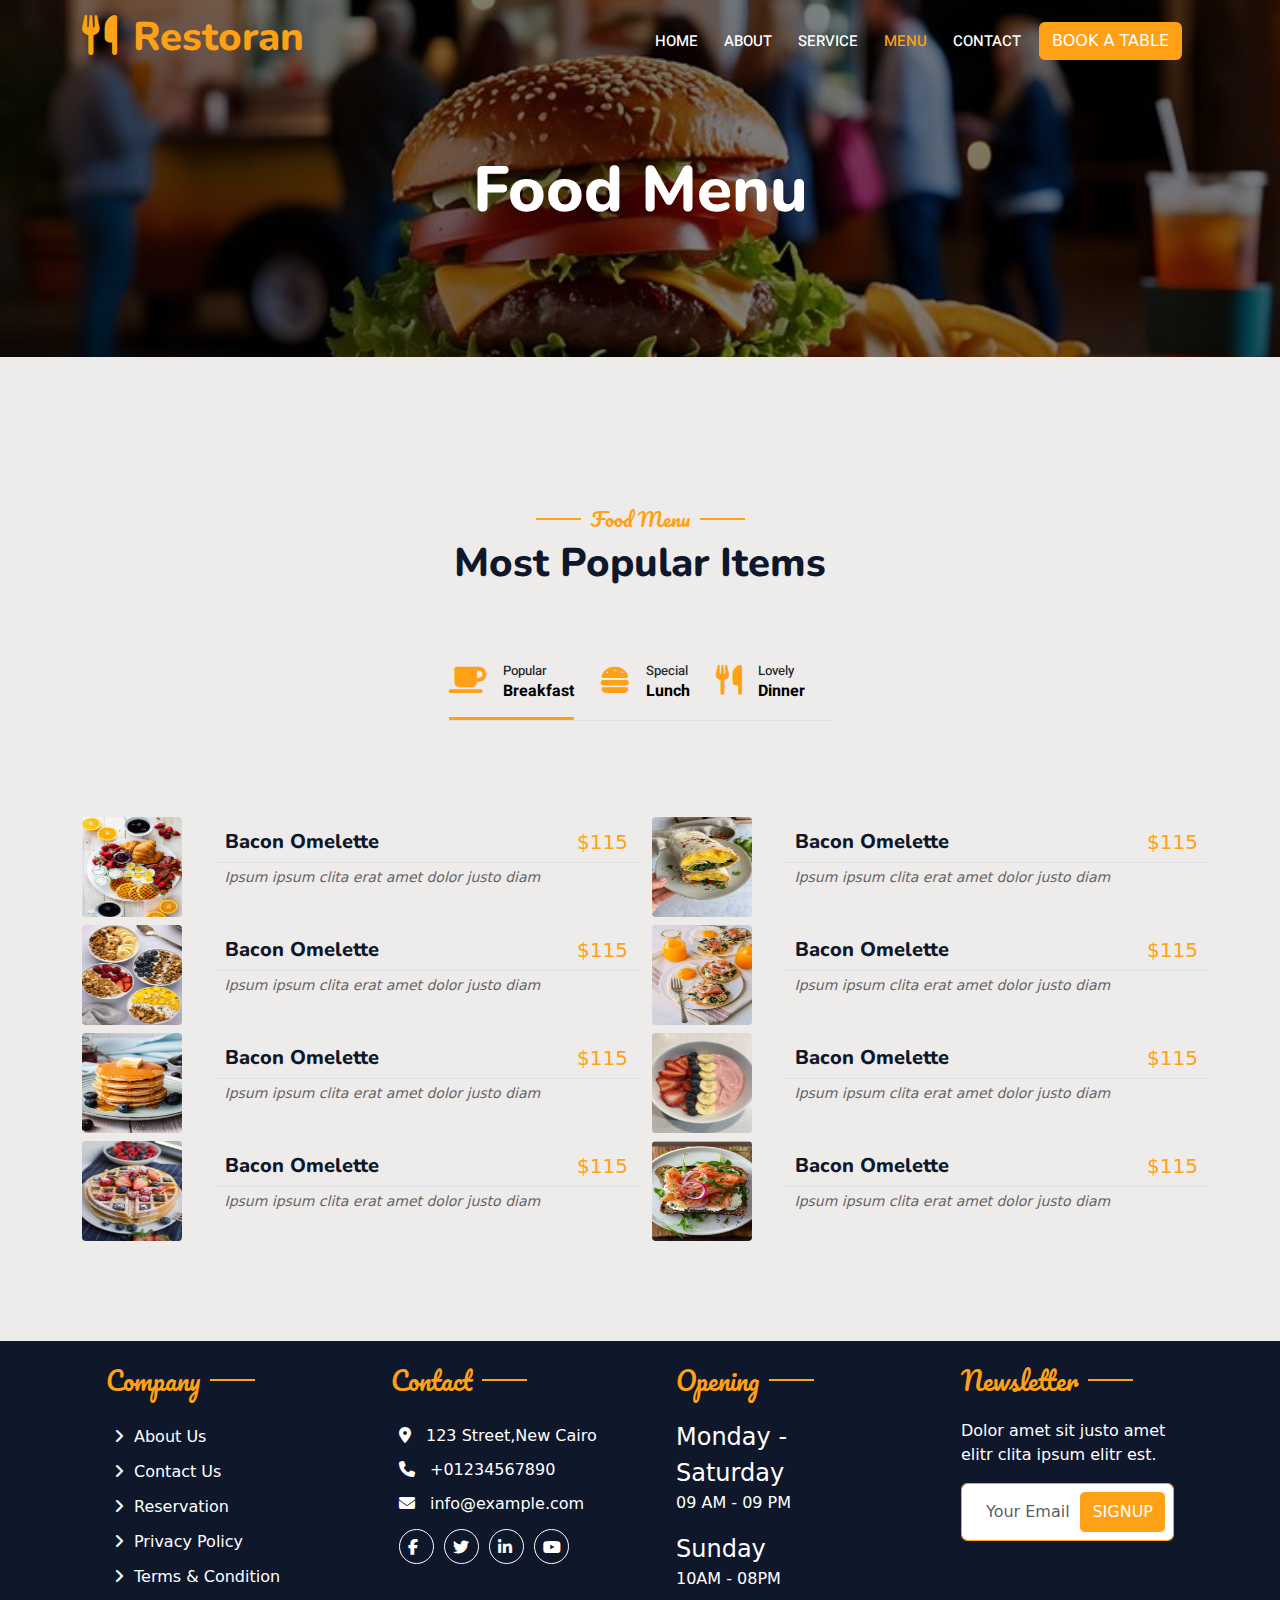
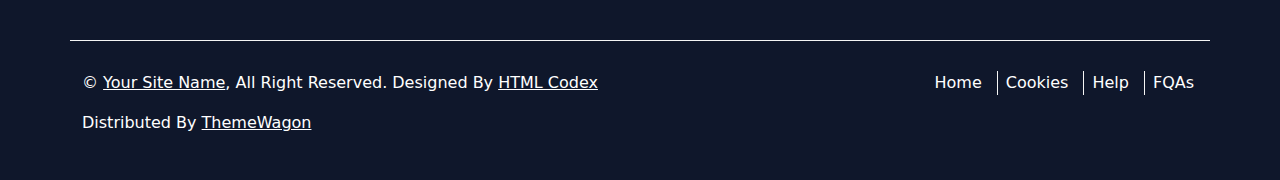
==== menu.html @ 816e6293 "add  menu.html" ====
<!DOCTYPE html>
<html lang="en">
<head>
    <meta charset="UTF-8">
    <meta name="viewport" content="width=device-width, initial-scale=1.0">
    <title>Restoran</title>
    <link
      href="https://cdn.jsdelivr.net/npm/bootstrap@5.3.3/dist/css/bootstrap.min.css"
      rel="stylesheet"
      integrity="sha384-QWTKZyjpPEjISv5WaRU9OFeRpok6YctnYmDr5pNlyT2bRjXh0JMhjY6hW+ALEwIH"
      crossorigin="anonymous"
    />
    <link
      rel="stylesheet"
      href="https://cdnjs.cloudflare.com/ajax/libs/font-awesome/6.7.2/css/all.min.css"
    />
    <link rel="stylesheet" href="./styles/style.css" />
    <link rel="stylesheet" href="./styles/menu.css">
</head>
<body>
    <main class="container-fluid">
        <nav class="navbar navbar-expand-lg ">
          <div class="container">
            <h1 class="navbar-brand" href="#">
              <i class="fa-solid fa-utensils me-3"></i>Restoran
            </h1>
            <button
              class="navbar-toggler"
              type="button"
              data-bs-toggle="collapse"
              data-bs-target="#navbarTogglerDemo02"
              aria-controls="navbarTogglerDemo02"
              aria-expanded="false"
              aria-label="Toggle navigation"
            >
              <span class="navbar-toggler-icon"></span>
            </button>
            <div class="collapse navbar-collapse" id="navbarTogglerDemo02">
              <ul class="navbar-nav ms-auto mb-2 mb-lg-0">
                <li class="nav-item">
                  <a
                    class="nav-link text-white text-center"
                    aria-current="page"
                    href="index.html"
                    >home</a
                  >
                </li>
                <li class="nav-item">
                  <a class="nav-link  text-white text-center" href="about.html">about</a>
                </li>
                <li class="nav-item">
                  <a class="nav-link  text-white text-center" href="service.html">service</a>
                </li>
                <li class="nav-item">
                  <a class="nav-link active text-white text-center" href="menu.html">menu</a>
                </li>
  
                <li class="nav-item">
                  <a class="nav-link text-white text-center" href="#">contact</a>
                </li>
  
                <button
                  class="btn me-3 text-white"
                  style="background-color: #fea116"
                  type="submit"
                >
                  BOOK A TABLE
                </button>
              </ul>
            </div>
          </div>
        </nav>
        <section class="container">
          <div class="row gx-5 align-items-center">
           
  
            <div class="col-lg-12 text-center col-md-12 d-flex justify-content-center">
             <h2>Food Menu</h2>
            </div>
          </div>
        </section>
      </main>

      <section class="container food-section">
        <div class="text-center">
          <h5 class="text-center food-title">Food Menu</h5>
          <h2 class="food-heading">Most Popular Items</h2>
        </div>
  
        <div class="d-flex m-5">
          <ul
            class="nav nav-pills d-inline-flex justify-content-center border-bottom mb-5 m-auto"
          >
            <li class="nav-item mt-4">
              <a
                class="d-flex align-items-center text-start mx-3 ms-0 pb-3 active"
                data-bs-toggle="pill"
                data-bs-target="#tab-1"
              >
                <i class="fa fa-coffee fa-2x"></i>
                <div class="ps-3">
                  <small class="text-body">Popular</small>
                  <h6 class="mt-n1 mb-0">Breakfast</h6>
                </div>
              </a>
            </li>
            <li class="nav-item mt-4">
              <a
                class="d-flex align-items-center text-start mx-3 ms-0 pb-3"
                data-bs-toggle="pill"
                data-bs-target="#tab-2"
              >
                <i class="fa fa-hamburger fa-2x"></i>
                <div class="ps-3">
                  <small class="text-body">Special</small>
                  <h6 class="mt-n1 mb-0">Lunch</h6>
                </div>
              </a>
            </li>
            <li class="nav-item mt-4">
              <a
                class="d-flex align-items-center text-start mx-3 ms-0 pb-3"
                data-bs-toggle="pill"
                data-bs-target="#tab-3"
              >
                <i class="fa fa-utensils fa-2x"></i>
                <div class="ps-3">
                  <small class="text-body">Lovely</small>
                  <h6 class="mt-n1 mb-0">Dinner</h6>
                </div>
              </a>
            </li>
          </ul>
        </div>
  
        <div class="tab-content">
          <div class="tab-pane fade show active" id="tab-1">
            <div class="row">
              <div class="col-lg-6">
                <div class="row">
                  <div class="col-lg-3 col-md-3 col-3">
                    <img
                      width="100px"
                      height="100px"
                      class="rounded-1"
                      src="./images/menu1.jpg"
                      alt=""
                    />
                  </div>
                  <div class="col-lg-9 col-md-9 d-flex align-items-center col-9">
                    <div class="row">
                      <div
                        class="col-lg-12 border-bottom d-flex justify-content-between"
                      >
                        <h4>Bacon Omelette</h4>
                        <h5>$115</h5>
                      </div>
                      <div class="col-lg-12 mt-1">
                        <p>Ipsum ipsum clita erat amet dolor justo diam</p>
                      </div>
                    </div>
                  </div>
                </div>
  
                <div class="row mt-2">
                  <div class="col-lg-3 col-md-3 col-3">
                    <img
                      width="100px"
                      height="100px"
                      class="rounded-1"
                      src="./images/menu2.jpg"
                      alt=""
                    />
                  </div>
                  <div class="col-lg-9 col-9 col-md-9 d-flex align-items-center">
                    <div class="row">
                      <div
                        class="col-lg-12 border-bottom d-flex justify-content-between"
                      >
                        <h4>Bacon Omelette</h4>
                        <h5>$115</h5>
                      </div>
                      <div class="col-lg-12 mt-1">
                        <p>Ipsum ipsum clita erat amet dolor justo diam</p>
                      </div>
                    </div>
                  </div>
                </div>
  
                <div class="row mt-2">
                  <div class="col-lg-3 col-md-3 col-3">
                    <img
                      width="100px"
                      height="100px"
                      class="rounded-1"
                      src="./images/menu3.jpg"
                      alt=""
                    />
                  </div>
                  <div class="col-lg-9 col-9 col-md-9 d-flex align-items-center">
                    <div class="row">
                      <div
                        class="col-lg-12 border-bottom d-flex justify-content-between"
                      >
                        <h4>Bacon Omelette</h4>
                        <h5>$115</h5>
                      </div>
                      <div class="col-lg-12 mt-1">
                        <p>Ipsum ipsum clita erat amet dolor justo diam</p>
                      </div>
                    </div>
                  </div>
                </div>
  
                <div class="row mt-2">
                  <div class="col-lg-3 col-md-3 col-3">
                    <img
                      width="100px"
                      height="100px"
                      class="rounded-1"
                      src="./images/menu4.jpg"
                      alt=""
                    />
                  </div>
                  <div class="col-lg-9 col-9 col-md-9 d-flex align-items-center">
                    <div class="row">
                      <div
                        class="col-lg-12 border-bottom d-flex justify-content-between"
                      >
                        <h4>Bacon Omelette</h4>
                        <h5>$115</h5>
                      </div>
                      <div class="col-lg-12 mt-1">
                        <p>Ipsum ipsum clita erat amet dolor justo diam</p>
                      </div>
                    </div>
                  </div>
                </div>
              </div>
  
              <div class="col-lg-6">
                <div class="row">
                  <div class="col-lg-3 col-md-3 col-3">
                    <img
                      width="100px"
                      height="100px"
                      class="rounded-1"
                      src="./images/menu5.jpg"
                      alt=""
                    />
                  </div>
                  <div class="col-lg-9 col-9 col-md-9 d-flex align-items-center">
                    <div class="row">
                      <div
                        class="col-lg-12 border-bottom d-flex justify-content-between"
                      >
                        <h4>Bacon Omelette</h4>
                        <h5>$115</h5>
                      </div>
                      <div class="col-lg-12 mt-1">
                        <p>Ipsum ipsum clita erat amet dolor justo diam</p>
                      </div>
                    </div>
                  </div>
                </div>
  
                <div class="row mt-2">
                  <div class="col-lg-3 col-md-3 col-3">
                    <img
                      width="100px"
                      height="100px"
                      class="rounded-1"
                      src="./images/menu6.jpg"
                      alt=""
                    />
                  </div>
                  <div class="col-lg-9 col-9 col-md-9 d-flex align-items-center">
                    <div class="row">
                      <div
                        class="col-lg-12 border-bottom d-flex justify-content-between"
                      >
                        <h4>Bacon Omelette</h4>
                        <h5>$115</h5>
                      </div>
                      <div class="col-lg-12 mt-1">
                        <p>Ipsum ipsum clita erat amet dolor justo diam</p>
                      </div>
                    </div>
                  </div>
                </div>
  
                <div class="row mt-2">
                  <div class="col-lg-3 col-md-3 col-3">
                    <img
                      width="100px"
                      height="100px"
                      class="rounded-1"
                      src="./images/menu7.jpg"
                      alt=""
                    />
                  </div>
                  <div class="col-lg-9 col-9 col-md-9 d-flex align-items-center">
                    <div class="row">
                      <div
                        class="col-lg-12 border-bottom d-flex justify-content-between"
                      >
                        <h4>Bacon Omelette</h4>
                        <h5>$115</h5>
                      </div>
                      <div class="col-lg-12 mt-1">
                        <p>Ipsum ipsum clita erat amet dolor justo diam</p>
                      </div>
                    </div>
                  </div>
                </div>
  
                <div class="row mt-2">
                  <div class="col-lg-3 col-md-3 col-3">
                    <img
                      width="100px"
                      height="100px"
                      class="rounded-1"
                      src="./images/menu8.jpg"
                      alt=""
                    />
                  </div>
                  <div class="col-lg-9 col-9 col-md-9 d-flex align-items-center">
                    <div class="row">
                      <div
                        class="col-lg-12 border-bottom d-flex justify-content-between"
                      >
                        <h4>Bacon Omelette</h4>
                        <h5>$115</h5>
                      </div>
                      <div class="col-lg-12 mt-1">
                        <p>Ipsum ipsum clita erat amet dolor justo diam</p>
                      </div>
                    </div>
                  </div>
                </div>
              </div>
            </div>
          </div>
          <div class="tab-pane fade" id="tab-2">
            <div class="row">
              <div class="col-lg-6">
                <div class="row">
                  <div class="col-lg-3 col-md-3 col-3">
                    <img
                      width="100px"
                      height="100px"
                      class="rounded-1"
                      src="./images/menu11.jpg"
                      alt=""
                    />
                  </div>
                  <div class="col-lg-9 col-9 col-md-9 d-flex align-items-center">
                    <div class="row">
                      <div
                        class="col-lg-12 border-bottom d-flex justify-content-between"
                      >
                        <h4>Grilled Tilapia</h4>
                        <h5>$115</h5>
                      </div>
                      <div class="col-lg-12 mt-1">
                        <p>Ipsum ipsum clita erat amet dolor justo diam</p>
                      </div>
                    </div>
                  </div>
                </div>
  
                <div class="row mt-2">
                  <div class="col-lg-3 col-md-3 col-3">
                    <img
                      width="100px"
                      height="100px"
                      class="rounded-1"
                      src="./images/menu12.jpg"
                      alt=""
                    />
                  </div>
                  <div class="col-lg-9 col-9 col-md-9 d-flex align-items-center">
                    <div class="row">
                      <div
                        class="col-lg-12 border-bottom d-flex justify-content-between"
                      >
                        <h4>Grilled Tilapia</h4>
                        <h5>$115</h5>
                      </div>
                      <div class="col-lg-12 mt-1">
                        <p>Ipsum ipsum clita erat amet dolor justo diam</p>
                      </div>
                    </div>
                  </div>
                </div>
  
                <div class="row mt-2">
                  <div class="col-lg-3 col-md-3 col-3">
                    <img
                      width="100px"
                      height="100px"
                      class="rounded-1"
                      src="./images/menu13.jpg"
                      alt=""
                    />
                  </div>
                  <div class="col-lg-9 col-9 col-md-9 d-flex align-items-center">
                    <div class="row">
                      <div
                        class="col-lg-12 border-bottom d-flex justify-content-between"
                      >
                        <h4>Grilled Tilapia</h4>
                        <h5>$115</h5>
                      </div>
                      <div class="col-lg-12 mt-1">
                        <p>Ipsum ipsum clita erat amet dolor justo diam</p>
                      </div>
                    </div>
                  </div>
                </div>
  
                <div class="row mt-2">
                  <div class="col-lg-3 col-md-3 col-3">
                    <img
                      width="100px"
                      height="100px"
                      class="rounded-1"
                      src="./images/menu14.jpg"
                      alt=""
                    />
                  </div>
                  <div class="col-lg-9 col-9 col-md-9 d-flex align-items-center">
                    <div class="row">
                      <div
                        class="col-lg-12 border-bottom d-flex justify-content-between"
                      >
                        <h4>Grilled Tilapia</h4>
                        <h5>$115</h5>
                      </div>
                      <div class="col-lg-12 mt-1">
                        <p>Ipsum ipsum clita erat amet dolor justo diam</p>
                      </div>
                    </div>
                  </div>
                </div>
              </div>
  
              <div class="col-lg-6">
                <div class="row">
                  <div class="col-lg-3 col-md-3 col-3">
                    <img
                      width="100px"
                      height="100px"
                      class="rounded-1"
                      src="./images/menu15.jpg"
                      alt=""
                    />
                  </div>
                  <div class="col-lg-9 col-9 col-md-9 d-flex align-items-center">
                    <div class="row">
                      <div
                        class="col-lg-12 border-bottom d-flex justify-content-between"
                      >
                        <h4>Grilled Tilapia</h4>
                        <h5>$115</h5>
                      </div>
                      <div class="col-lg-12 mt-1">
                        <p>Ipsum ipsum clita erat amet dolor justo diam</p>
                      </div>
                    </div>
                  </div>
                </div>
  
                <div class="row mt-2">
                  <div class="col-lg-3 col-md-3 col-3">
                    <img
                      width="100px"
                      height="100px"
                      class="rounded-1"
                      src="./images/menu16.jpg"
                      alt=""
                    />
                  </div>
                  <div class="col-lg-9 col-9 col-md-9 d-flex align-items-center">
                    <div class="row">
                      <div
                        class="col-lg-12 border-bottom d-flex justify-content-between"
                      >
                        <h4>Grilled Tilapia</h4>
                        <h5>$115</h5>
                      </div>
                      <div class="col-lg-12 mt-1">
                        <p>Ipsum ipsum clita erat amet dolor justo diam</p>
                      </div>
                    </div>
                  </div>
                </div>
  
                <div class="row mt-2">
                  <div class="col-lg-3 col-md-3 col-3">
                    <img
                      width="100px"
                      height="100px"
                      class="rounded-1"
                      src="./images/menu17.jpg"
                      alt=""
                    />
                  </div>
                  <div class="col-lg-9 col-9 col-md-9 d-flex align-items-center">
                    <div class="row">
                      <div
                        class="col-lg-12 border-bottom d-flex justify-content-between"
                      >
                        <h4>Grilled Tilapia</h4>
                        <h5>$115</h5>
                      </div>
                      <div class="col-lg-12 mt-1">
                        <p>Ipsum ipsum clita erat amet dolor justo diam</p>
                      </div>
                    </div>
                  </div>
                </div>
  
                <div class="row mt-2">
                  <div class="col-lg-3 col-md-3 col-3">
                    <img
                      width="100px"
                      height="100px"
                      class="rounded-1"
                      src="./images/menu18.jpg"
                      alt=""
                    />
                  </div>
                  <div class="col-lg-9 col-9 col-md-9 d-flex align-items-center">
                    <div class="row">
                      <div
                        class="col-lg-12 border-bottom d-flex justify-content-between"
                      >
                        <h4>Grilled Tilapia</h4>
                        <h5>$115</h5>
                      </div>
                      <div class="col-lg-12 mt-1">
                        <p>Ipsum ipsum clita erat amet dolor justo diam</p>
                      </div>
                    </div>
                  </div>
                </div>
              </div>
            </div>
          </div>
  
          <div class="tab-pane fade" id="tab-3">
            <div class="row">
              <div class="col-lg-6">
                <div class="row">
                  <div class="col-lg-3 col-md-3 col-3">
                    <img
                      width="100px"
                      height="100px"
                      class="rounded-1"
                      src="./images/menu21.jpg"
                      alt=""
                    />
                  </div>
                  <div class="col-lg-9 col-9 col-md-9 d-flex align-items-center">
                    <div class="row">
                      <div
                        class="col-lg-12 border-bottom d-flex justify-content-between"
                      >
                        <h4>Chicken Burger</h4>
                        <h5>$115</h5>
                      </div>
                      <div class="col-lg-12 mt-1">
                        <p>Ipsum ipsum clita erat amet dolor justo diam</p>
                      </div>
                    </div>
                  </div>
                </div>
  
                <div class="row mt-2">
                  <div class="col-lg-3 col-md-3 col-3">
                    <img
                      width="100px"
                      height="100px"
                      class="rounded-1"
                      src="./images/menu22.jpg"
                      alt=""
                    />
                  </div>
                  <div class="col-lg-9 col-9 col-md-9 d-flex align-items-center">
                    <div class="row">
                      <div
                        class="col-lg-12 border-bottom d-flex justify-content-between"
                      >
                        <h4>Chicken Burger</h4>
                        <h5>$115</h5>
                      </div>
                      <div class="col-lg-12 mt-1">
                        <p>Ipsum ipsum clita erat amet dolor justo diam</p>
                      </div>
                    </div>
                  </div>
                </div>
  
                <div class="row mt-2">
                  <div class="col-lg-3 col-md-3 col-3">
                    <img
                      width="100px"
                      height="100px"
                      class="rounded-1"
                      src="./images/menu23.jpg"
                      alt=""
                    />
                  </div>
                  <div class="col-lg-9 col-9 col-md-9 d-flex align-items-center">
                    <div class="row">
                      <div
                        class="col-lg-12 border-bottom d-flex justify-content-between"
                      >
                        <h4>Chicken Burger</h4>
                        <h5>$115</h5>
                      </div>
                      <div class="col-lg-12 mt-1">
                        <p>Ipsum ipsum clita erat amet dolor justo diam</p>
                      </div>
                    </div>
                  </div>
                </div>
  
                <div class="row mt-2">
                  <div class="col-lg-3 col-md-3 col-3">
                    <img
                      width="100px"
                      height="100px"
                      class="rounded-1"
                      src="./images/menu24.jpg"
                      alt=""
                    />
                  </div>
                  <div class="col-lg-9 col-9 col-md-9 d-flex align-items-center">
                    <div class="row">
                      <div
                        class="col-lg-12 border-bottom d-flex justify-content-between"
                      >
                        <h4>Chicken Burger</h4>
                        <h5>$115</h5>
                      </div>
                      <div class="col-lg-12 mt-1">
                        <p>Ipsum ipsum clita erat amet dolor justo diam</p>
                      </div>
                    </div>
                  </div>
                </div>
              </div>
  
              <div class="col-lg-6">
                <div class="row">
                  <div class="col-lg-3 col-md-3 col-3">
                    <img
                      width="100px"
                      height="100px"
                      class="rounded-1"
                      src="./images/menu25.jpg"
                      alt=""
                    />
                  </div>
                  <div class="col-lg-9 col-9 col-md-9 d-flex align-items-center">
                    <div class="row">
                      <div
                        class="col-lg-12 border-bottom d-flex justify-content-between"
                      >
                        <h4>Chicken Burger</h4>
                        <h5>$115</h5>
                      </div>
                      <div class="col-lg-12 mt-1">
                        <p>Ipsum ipsum clita erat amet dolor justo diam</p>
                      </div>
                    </div>
                  </div>
                </div>
  
                <div class="row mt-2">
                  <div class="col-lg-3 col-md-3 col-3">
                    <img
                      width="100px"
                      height="100px"
                      class="rounded-1"
                      src="./images/menu6.jpg"
                      alt=""
                    />
                  </div>
                  <div class="col-lg-9 col-9 col-md-9 d-flex align-items-center">
                    <div class="row">
                      <div
                        class="col-lg-12 border-bottom d-flex justify-content-between"
                      >
                        <h4>Chicken Burger</h4>
                        <h5>$115</h5>
                      </div>
                      <div class="col-lg-12 mt-1">
                        <p>Ipsum ipsum clita erat amet dolor justo diam</p>
                      </div>
                    </div>
                  </div>
                </div>
  
                <div class="row mt-2">
                  <div class="col-lg-3 col-md-3 col-3">
                    <img
                      width="100px"
                      height="100px"
                      class="rounded-1"
                      src="./images/menu7.jpg"
                      alt=""
                    />
                  </div>
                  <div class="col-lg-9 col-9 col-md-9 d-flex align-items-center">
                    <div class="row">
                      <div
                        class="col-lg-12 border-bottom d-flex justify-content-between"
                      >
                        <h4>Chicken Burger</h4>
                        <h5>$115</h5>
                      </div>
                      <div class="col-lg-12 mt-1">
                        <p>Ipsum ipsum clita erat amet dolor justo diam</p>
                      </div>
                    </div>
                  </div>
                </div>
  
                <div class="row mt-2">
                  <div class="col-lg-3 col-md-3 col-3">
                    <img
                      width="100px"
                      height="100px"
                      class="rounded-1"
                      src="./images/menu8.jpg"
                      alt=""
                    />
                  </div>
                  <div class="col-lg-9 col-9 col-md-9 d-flex align-items-center">
                    <div class="row">
                      <div
                        class="col-lg-12 border-bottom d-flex justify-content-between"
                      >
                        <h4>Chicken Burger</h4>
                        <h5>$115</h5>
                      </div>
                      <div class="col-lg-12 mt-1">
                        <p>Ipsum ipsum clita erat amet dolor justo diam</p>
                      </div>
                    </div>
                  </div>
                </div>
              </div>
            </div>
          </div>
        </div>
      </section>

      <section class="footer container-fluid">
        <div class="container">
          <div class="row">
            <div class="col-lg-3">
              <div>
                <h5 class="footer-title m-4">Company</h5>
                 <ul class="footer-list footer-list-item">
                  <li class="list-item">About Us</li>
                  <li class="list-item">Contact Us</li>
                  <li class="list-item">Reservation</li>
                  <li class="list-item">Privacy Policy</li>
                  <li class="list-item">Terms & Condition</li>
                 </ul>
              </div>
            </div>
  
            <div class="col-lg-3">
              <div>
                <h5 class="footer-title m-4">Contact</h5>
                 <ul class="footer-list">
                  <li> <i class="fa-solid fa-location-dot"></i>123 Street,New Cairo</li>
                  <li><i class="fa-solid fa-phone"></i>+01234567890</li>
                  <li><i class="fa-solid fa-envelope"></i>info@example.com</li> 
                  <li class="my-2">
                   <a href="" class="brand-icon btn btn-outline-light"><i class="fa-brands fa-facebook-f "></i></a> 
                   <a href="" class="brand-icon btn btn-outline-light"> <i class="fa-brands fa-twitter"></i></a> 
                   <a href="" class="brand-icon btn btn-outline-light"> <i class="fa-brands fa-linkedin-in"></i></a> 
                   <a href="" class="brand-icon btn btn-outline-light "><i class="fa-brands fa-youtube"></i></a> 
                  </li>
                 </ul>
              </div>
  
            </div>
            <div class="col-lg-3">
              <div class="footer-time ">
                <h5 class="footer-title m-4">Opening</h5>
                <div class="mx-4">
  
                  <p class="text-white fs-4 my-0">Monday - Saturday</p>
                  <p class="text-white ">09 AM - 09 PM</p>
                  <p class="text-white fs-4 my-0">Sunday</p>
                  <p class="text-white">10AM - 08PM</p>
                </div>
  
              </div>
            </div>
            <div class="col-lg-3">
            <h5 class="footer-title m-4">Newsletter</h5>
  <div class="mx-4">
    <p class="text-white">Dolor amet sit justo amet elitr clita ipsum elitr est.</p>
    <div class="position-relative mx-auto footer-sign" style="max-width: 400px;">
      <input class="form-control   py-3 ps-4 pe-5" type="text" placeholder="Your Email">
      <button type="button" class="btn btn-primary py-2 position-absolute top-0 end-0 mt-2 me-2">SIGNUP</button>
  </div>
  </div>
  
            </div>
          </div>
  
        </div>
  
  
  <div class="container con-2">
    <div class="d-md-flex justify-content-between content">
      <div class="text-white">
         <p>© <a class="text-white">Your Site Name</a>, All Right Reserved. Designed By <a href="" class="text-white">HTML Codex</a></p>
         <p>Distributed By <a href="" class="text-white">ThemeWagon</a></p>
      </div>
  <div>
    <ul class="d-flex">
      <li class="mx-1 li1 ">Home</li>
      <li class="mx-1 li1">Cookies</li>
      <li class="mx-1 li1">Help</li>
      <li class="mx-1 ">FQAs</li>
    </ul>
  </div>
    </div>
  
  </div>
  
      </section>
  
      <script
      src="https://cdn.jsdelivr.net/npm/bootstrap@5.3.3/dist/js/bootstrap.bundle.min.js"
      integrity="sha384-YvpcrYf0tY3lHB60NNkmXc5s9fDVZLESaAA55NDzOxhy9GkcIdslK1eN7N6jIeHz"
      crossorigin="anonymous"
    ></script>
    <script src="./js/script.js"></script>
    
</body>
</html>
---- styles/style.css ----
@import url('https://fonts.googleapis.com/css2?family=IM+Fell+Double+Pica:ital@0;1&family=Josefin+Sans:ital,wght@0,100..700;1,100..700&family=Montserrat:ital,wght@0,100..900;1,100..900&family=Nunito:ital,wght@0,200..1000;1,200..1000&family=Shojumaru&display=swap');
@import url('https://fonts.googleapis.com/css2?family=Heebo:wght@100..900&family=IM+Fell+Double+Pica:ital@0;1&family=Josefin+Sans:ital,wght@0,100..700;1,100..700&family=Montserrat:ital,wght@0,100..900;1,100..900&family=Nunito:ital,wght@0,200..1000;1,200..1000&family=Shojumaru&display=swap');
@import url('https://fonts.googleapis.com/css2?family=Heebo:wght@100..900&family=IM+Fell+Double+Pica:ital@0;1&family=Josefin+Sans:ital,wght@0,100..700;1,100..700&family=Montserrat:ital,wght@0,100..900;1,100..900&family=Nunito:ital,wght@0,200..1000;1,200..1000&family=Pacifico&family=Shojumaru&display=swap');
*{
    margin: 0;
    padding: 0;
    box-sizing: border-box;
}
body{
    background-color: #eeebeb;
}

:root{
    --warning-color: #FEA116 ;
}

main{
    position: relative;
    height: 100vh;
    background-image: url("../images/bg-header.jpg");
    background-repeat: no-repeat;
    background-size: cover; 
    background-position: center; 
   

}

main::before {
    content: "";
    position: absolute;
    top: 0;
    left: 0;
    width: 100%;
    height: 100%;
    background-color: rgba(0, 0, 0, 0.5); 
    z-index: 1;
}

main * {
    position: relative;
    z-index: 2;
}
 main .dropdown-menu , main .dropdown-item{
    z-index: 100;
 }
    



   .navbar{
    transition: top 0.4s ease-in-out;
    z-index: 1000;
   

   }
  .fixed-nav {
    position: fixed;
    top: -10px; 
    width: 100%;
    background-color: rgba(0, 0, 0, 0.9); 
    padding-bottom: 0px;
    padding-top: 10px;
  }

  
.navbar-brand{
    color: var(--warning-color);
    font-family: Nunito , sans-serif;
    font-size: 40px;
    line-height: 48px;
    font-weight: 800;

}

.nav-item{
    color: var(--warning-color);
    font-size: 15px;
    line-height: 22.5px;
    font-weight: 500;
    font-family: Heebo, sans-serif;
    text-transform: uppercase;
    margin-right: 10px;

}
.active{
    color: var(--warning-color) !important;
   
}
.dropdown-item{
    text-transform: capitalize;
    color: var(--warning-color);
}
h2{
    color: white;
    font-family: Nunito , sans-serif;
    font-size: 64px;
    font-weight: 800;
    margin: 0px 0px 8px;
}
.nav-para{
    color: white;
line-height: 24px;
margin: 0px 0px 24px;
padding: 0px 0px 8px;
font-family: Heebo, sans-serif;

}

@media screen and (max-width:960 ){
    main{
        height: auto;
    }
}

@media screen and (max-width: 1000px) {
    h2 {
        text-align: center; 
    }
    .nav-para{
        text-align: center; 

    }
    .btn-1 {
        display: block; 
        width: 100%; 
        margin: 10px auto; 
        text-align: center;
    }
    main{
        height: auto;
    }
   
}
.img-1{
    animation: imgAnimate 40s linear infinite; 
}


@keyframes imgAnimate {
    from{
transform: rotate(0deg);
    }
    to{
        transform: rotate(360deg);

    }
} 

.main-section{
    margin-top: 80px;
    margin-bottom: 50px;
  
}
.main-icon{
    color: var(--warning-color);
    font-size: 50px;
  
}

.main-section .rounded-1{
    
    transition-duration: 1s;
}
.main-section .rounded-1:hover{
    background-color: var(--warning-color) !important;
    color: white !important;
    i{
        color: white;
    }
  
   }
   .w-100{
    height: 300px;
    

   }
.w-200{
    width: 100%;
    height: 250px;

}
.head5{
    font-family: Pacifico , sans-serif;
    font-size: 24px;
    line-height: 24px;
    color: var(--warning-color);
}
.head2{
    font-size: 33px;
    font-family: Nunito , sans-serif;
    line-height: 41px;
    color:#0F172B ;
    font-weight: 800;
    text-align: left;
}
.head2 i{
    color: var(--warning-color);
}
.num{
    border-left: 5px solid var(--warning-color);
}
.num1{
    font-size: 48px;
    font-family: Nunito , sans-serif;
    font-weight: 800;
    color: var(--warning-color);

}
.year{
    color: #666565;
    font-family: Heebo ,sans-serif;
    line-height: 50px;
}
.head6{
    font-family: Nunito , sans-serif;
    margin-top: -28px;
    font-weight: 800;
    color:  #0F172B ;
}
.readbtn{
background-color: var(--warning-color);
color: white;
margin: 8px 0px 0px;
padding: 16px 48px;
text-transform: uppercase;
font-weight: 500;
text-align: center;
font-family: Nunito , sans-serif;
margin-bottom: -80px;
margin-left: -13px;
}
.readbtn:hover{
    border: 1px solid var(--warning-color);
    color: var(--warning-color);
    box-shadow: 4px 4px 20px var(--warning-color);
}

.food-title {
    color: var(--warning-color);
    font-family: Pacifico, sans-serif;
    position: relative;
    display: flex;
    align-items: center;
    justify-content: center;
    gap: 10px; 
}

.food-title::before,
.food-title::after {
    content: "";
    width: 45px;
    height: 2px;
    background: var(--warning-color);
}

.food-section{
margin-top: 150px;
}

.food-heading{
    color: #0F172B;
    font-size: 40px;
    font-weight: 800;
    font-family: Nunito , sans-serif;
}
.food-section a{
    text-decoration: none;
}

.food-section .nav-underline .nav-item a {
    position: relative;
    padding-bottom: 5px;
}


.food-section a {
    text-decoration: none;
    color: black !important;
}

.food-section i {
    color: var(--warning-color) !important; 
}

.food-section .nav-item a.active,
.food-section .nav-item a:focus,
.food-section .nav-item a:hover {
    border-bottom: 3px solid var(--warning-color);
    color: black !important;
}

.food-section .nav-underline .nav-item:first-child a.active {
    border-bottom: 3px solid var(--warning-color);
}

.food-section h6 , .food-section small{
 text-transform: capitalize;   
}

.food-section h6{
    font-weight: 700;
}
.tab-content h4{
    font-weight: 800;
    color: #0F172B;
    line-height: 24px;
    font-size: 20px;
    font-family: Nunito , sans-serif;

}
.tab-content p{
    line-height: 24px;
    color: #666565;
    color: Heebo ,sans-serif;
    font-size: 14px;
    line-height: 21px;
    font-style: italic;

}

h4 span:last-child {
    min-width: fit-content;
}
.back-img{
   
    background-image: url(../images/restoran.jpg);
    background-position: center;
    background-repeat: no-repeat;
    background-size: cover;
    width: 100%;
    height: 500px;
    position: relative;
}
.youtube{
    margin-top: 75px;
}

.head51{
    position: relative;
    display: flex;
    align-items: center;
    gap: 10px; 
    margin-top: 60px;
}

.head51::after {
    content: "";
    width: 45px;
    height: 2px;
    background: var(--warning-color);
}

.you-sec{
padding-left: 40px;
padding-right: 40px;
background-color: #0F172B;
}

.you-sec h3{
    color: #fff;
    font-family: Nunito , sans-serif;
    font-size: 40px;
    line-height: 48px;
    font-weight: 800;
}

.you-sec .row{
padding-top: 2px;
}

.you-sec button{
    display: block; 
    width: 100%; 
    margin: 10px auto; 
    text-align: center;
    background-color: var(--warning-color);
    color: white;
    font-size: 25px;
    padding: 4px;
    border-radius: 10px;
}




.big-bg {
    position: absolute;
    left: 46%;
    top: 42%;
    background-color: #fea11694;
    
    width: 100px;
    height: 100px;
    border-radius: 50%;
    
}

.small-bg {
    background-color: var(--warning-color);
    width: 50px;
    height: 50px;
    border-radius: 50%;
    position: absolute;
    top: 25%;
    left: 25%;
    outline: 2px solid var(--warning-color);
    outline-offset: 3px;
}


.small-bg i {
    color: #fff;
    position: absolute;
    top: 37%;
    left: 35%;
    font-size: 20px;
}

.Chef {
    margin-top: 100px;
    transition: margin-top 2s ease;

}
.chef-img{
    height: 230px;
    width: 230px;
    border-radius: 50%;
    background-image: url(../images/chef1.jpg);
    background-repeat: no-repeat;
    background-size: cover;
    margin-top: 14px;
}
.chef-img1{
    background-image: url(../images/chef2.jpg);
}
.chef-img2{
    background-image: url(../images/chef3.jpg);
}
.chef-img3{
    background-image: url(../images/chef4.jpg);
}

.Chef i{
    background-color: var(--warning-color);
    color: white;
    padding: 10px 5px 0px 5px;
    width: 30px;
    font-size: 22px;
    height: 40px;
    border-radius: 30px 30px 30px 30px;
    cursor: pointer;
   
}

.Chef .d-flex{
margin-bottom: 10px;
}

.chef-img {
    transition: transform 0.3s ease-in-out; 
    display: block; 
  
}


.Chef .rounded:hover .chef-img{

    transform: scale(1.1);

}

.testimonial{
    margin-top: 100px;
}


@media screen and (min-width: 1200px) {
    .carousel {
        width: 60%;
        margin: auto;
        overflow: hidden;
    }
}

@media screen and (max-width: 1999px) {
    .carousel {
        width: 100%;
        margin: auto;
        overflow: hidden;
    }
}



.test-img{
    background-image: url(../images/client1.jpg);
    width: 100px;
    height: 100px;
    border-radius: 50%;
    background-position: center;
    background-size: cover;
}

.carousel-control-prev-icon ,.carousel-control-next-icon{
    background-color: var(--warning-color);
}
.testimonial p{
    color: #0F172B;
}
.test-img1{
    background-image: url(../images/client2.jpg);
}
.test-img2{
    background-image: url(../images/client3.jpg);
}


.footer{
    margin-top: 100px;
    background-color: #0F172B;
}


.footer-title {
    color: var(--warning-color);
    font-family: Pacifico, sans-serif;
    position: relative;
    display: flex;
    align-items: center;
    /* justify-content: center; */
    gap: 10px; 
    font-size: 25px;
}


.footer-title::after {
    content: "";
    width: 45px;
    height: 2px;
    background: var(--warning-color);
}

.footer .list-item::before {
    position: relative;
    content: "\f105";
    font-family: "Font Awesome 5 Free";
    font-weight: 900;
    margin-right: 10px;
}

.footer ul{
    list-style: none;
    color: white;
    text-align: left;
}

.footer-list i{
    margin-right: 15px;
 
}

.footer-list li{
    line-height: 34px;
}

.footer-list-item li{
    transition: letter-spacing 1s ease-in;
}

.footer-list-item li:hover{
letter-spacing: 2px;
}

.footer-list .brand-icon {
    margin-right: 5px;
    width: 35px;
    height: 35px;
    
    color: var(--light);
    border: 1px solid #FFFFFF;
    border-radius: 35px;
    transition: .3s;

}

.footer-list .brand-icon i{
   margin-left: -4px;
}
.footer-list .brand-icon:hover{
    border: 1px solid var(--warning-color);
    color: #FEA116;
}

.footer-sign input{
    border: 1px solid var(--warning-color);
}
.footer-sign button{
    background-color: var(--warning-color);
    border: 1px solid white;
    transition: all .3s ease;
}

.footer-sign button:hover{
    border: 1px solid var(--warning-color);
    background-color: white;
    color: var(--warning-color);
}

.con-2{
    border-top: 1px solid whitesmoke;
    margin-top: 30px;
    height: 140px;
}
.con-2 .li1{
    border-right: 1px solid whitesmoke;
    padding-right: 15px;

}

.con-2 .content{
    margin-top: 30px;
}



@media screen and (max-width: 700px) {
.con-2{
    text-align: center;
    height: 160px;

}   
.con-2 ul{
display: flex;
justify-content: center;
}
}
---- styles/menu.css ----
main{
    height: auto;
    background-image: url(../images/cv2.jpg);
    }
    
    main h2{
        margin-top: 70px;
        padding-bottom: 120px;
    }
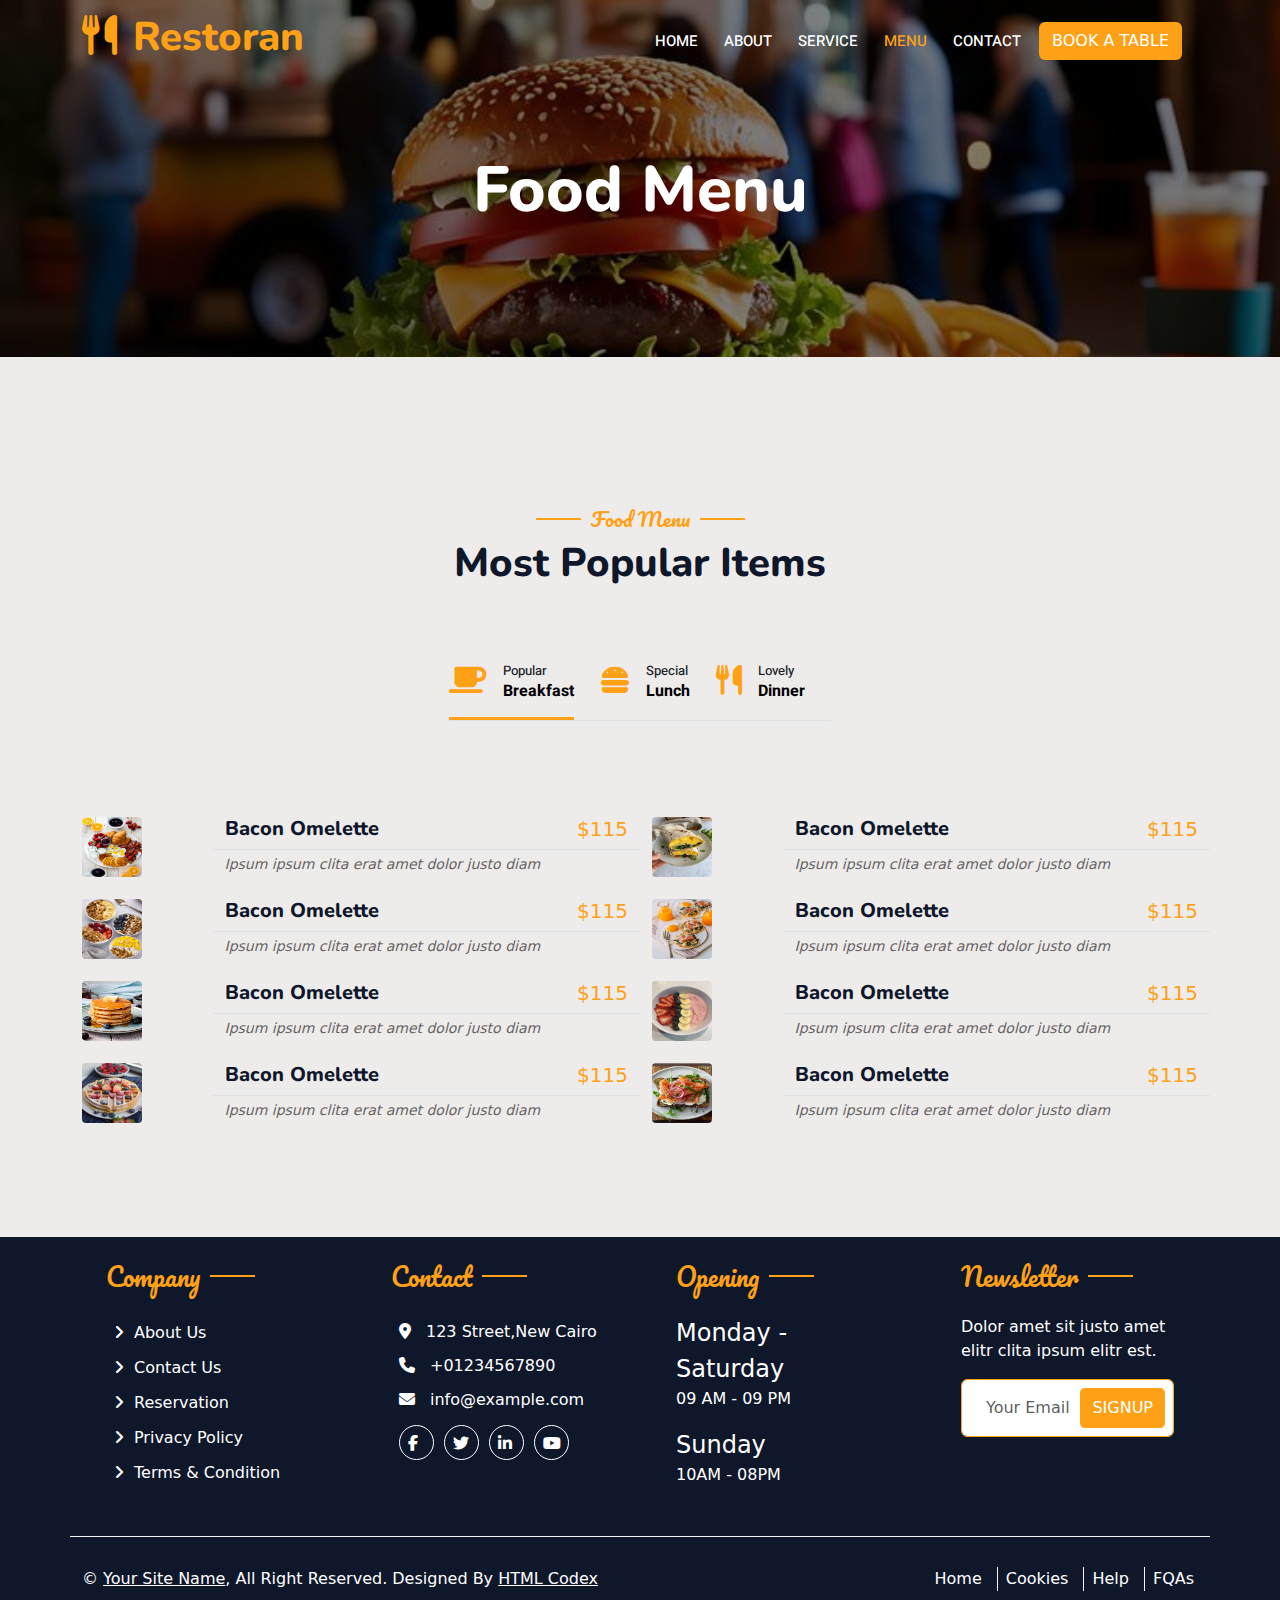
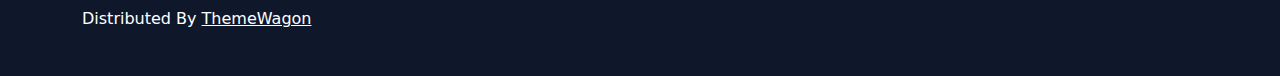
==== commit d8c0873c: "update images size" ====
--- a/menu.html
+++ b/menu.html
@@ -139,10 +139,10 @@
               <div class="col-lg-6">
                 <div class="row">
                   <div class="col-lg-3 col-md-3 col-3">
-                    <img
-                      width="100px"
-                      height="100px"
-                      class="rounded-1"
+                     <img
+                    width="60px"
+                    height="60px"
+                    class="rounded-1"
                       src="./images/menu1.jpg"
                       alt=""
                     />
@@ -164,10 +164,10 @@
   
                 <div class="row mt-2">
                   <div class="col-lg-3 col-md-3 col-3">
-                    <img
-                      width="100px"
-                      height="100px"
-                      class="rounded-1"
+                     <img
+                    width="60px"
+                    height="60px"
+                    class="rounded-1"
                       src="./images/menu2.jpg"
                       alt=""
                     />
@@ -189,10 +189,10 @@
   
                 <div class="row mt-2">
                   <div class="col-lg-3 col-md-3 col-3">
-                    <img
-                      width="100px"
-                      height="100px"
-                      class="rounded-1"
+                     <img
+                    width="60px"
+                    height="60px"
+                    class="rounded-1"
                       src="./images/menu3.jpg"
                       alt=""
                     />
@@ -214,10 +214,10 @@
   
                 <div class="row mt-2">
                   <div class="col-lg-3 col-md-3 col-3">
-                    <img
-                      width="100px"
-                      height="100px"
-                      class="rounded-1"
+                     <img
+                    width="60px"
+                    height="60px"
+                    class="rounded-1"
                       src="./images/menu4.jpg"
                       alt=""
                     />
@@ -241,10 +241,10 @@
               <div class="col-lg-6">
                 <div class="row">
                   <div class="col-lg-3 col-md-3 col-3">
-                    <img
-                      width="100px"
-                      height="100px"
-                      class="rounded-1"
+                     <img
+                    width="60px"
+                    height="60px"
+                    class="rounded-1"
                       src="./images/menu5.jpg"
                       alt=""
                     />
@@ -266,10 +266,10 @@
   
                 <div class="row mt-2">
                   <div class="col-lg-3 col-md-3 col-3">
-                    <img
-                      width="100px"
-                      height="100px"
-                      class="rounded-1"
+                     <img
+                    width="60px"
+                    height="60px"
+                    class="rounded-1"
                       src="./images/menu6.jpg"
                       alt=""
                     />
@@ -291,10 +291,10 @@
   
                 <div class="row mt-2">
                   <div class="col-lg-3 col-md-3 col-3">
-                    <img
-                      width="100px"
-                      height="100px"
-                      class="rounded-1"
+                     <img
+                    width="60px"
+                    height="60px"
+                    class="rounded-1"
                       src="./images/menu7.jpg"
                       alt=""
                     />
@@ -316,10 +316,10 @@
   
                 <div class="row mt-2">
                   <div class="col-lg-3 col-md-3 col-3">
-                    <img
-                      width="100px"
-                      height="100px"
-                      class="rounded-1"
+                     <img
+                    width="60px"
+                    height="60px"
+                    class="rounded-1"
                       src="./images/menu8.jpg"
                       alt=""
                     />
@@ -346,10 +346,10 @@
               <div class="col-lg-6">
                 <div class="row">
                   <div class="col-lg-3 col-md-3 col-3">
-                    <img
-                      width="100px"
-                      height="100px"
-                      class="rounded-1"
+                     <img
+                    width="60px"
+                    height="60px"
+                    class="rounded-1"
                       src="./images/menu11.jpg"
                       alt=""
                     />
@@ -371,10 +371,10 @@
   
                 <div class="row mt-2">
                   <div class="col-lg-3 col-md-3 col-3">
-                    <img
-                      width="100px"
-                      height="100px"
-                      class="rounded-1"
+                     <img
+                    width="60px"
+                    height="60px"
+                    class="rounded-1"
                       src="./images/menu12.jpg"
                       alt=""
                     />
@@ -396,10 +396,10 @@
   
                 <div class="row mt-2">
                   <div class="col-lg-3 col-md-3 col-3">
-                    <img
-                      width="100px"
-                      height="100px"
-                      class="rounded-1"
+                     <img
+                    width="60px"
+                    height="60px"
+                    class="rounded-1"
                       src="./images/menu13.jpg"
                       alt=""
                     />
@@ -421,10 +421,10 @@
   
                 <div class="row mt-2">
                   <div class="col-lg-3 col-md-3 col-3">
-                    <img
-                      width="100px"
-                      height="100px"
-                      class="rounded-1"
+                     <img
+                    width="60px"
+                    height="60px"
+                    class="rounded-1"
                       src="./images/menu14.jpg"
                       alt=""
                     />
@@ -448,10 +448,10 @@
               <div class="col-lg-6">
                 <div class="row">
                   <div class="col-lg-3 col-md-3 col-3">
-                    <img
-                      width="100px"
-                      height="100px"
-                      class="rounded-1"
+                     <img
+                    width="60px"
+                    height="60px"
+                    class="rounded-1"
                       src="./images/menu15.jpg"
                       alt=""
                     />
@@ -473,10 +473,10 @@
   
                 <div class="row mt-2">
                   <div class="col-lg-3 col-md-3 col-3">
-                    <img
-                      width="100px"
-                      height="100px"
-                      class="rounded-1"
+                     <img
+                    width="60px"
+                    height="60px"
+                    class="rounded-1"
                       src="./images/menu16.jpg"
                       alt=""
                     />
@@ -498,10 +498,10 @@
   
                 <div class="row mt-2">
                   <div class="col-lg-3 col-md-3 col-3">
-                    <img
-                      width="100px"
-                      height="100px"
-                      class="rounded-1"
+                     <img
+                    width="60px"
+                    height="60px"
+                    class="rounded-1"
                       src="./images/menu17.jpg"
                       alt=""
                     />
@@ -523,10 +523,10 @@
   
                 <div class="row mt-2">
                   <div class="col-lg-3 col-md-3 col-3">
-                    <img
-                      width="100px"
-                      height="100px"
-                      class="rounded-1"
+                     <img
+                    width="60px"
+                    height="60px"
+                    class="rounded-1"
                       src="./images/menu18.jpg"
                       alt=""
                     />
@@ -554,10 +554,10 @@
               <div class="col-lg-6">
                 <div class="row">
                   <div class="col-lg-3 col-md-3 col-3">
-                    <img
-                      width="100px"
-                      height="100px"
-                      class="rounded-1"
+                     <img
+                    width="60px"
+                    height="60px"
+                    class="rounded-1"
                       src="./images/menu21.jpg"
                       alt=""
                     />
@@ -579,10 +579,10 @@
   
                 <div class="row mt-2">
                   <div class="col-lg-3 col-md-3 col-3">
-                    <img
-                      width="100px"
-                      height="100px"
-                      class="rounded-1"
+                     <img
+                    width="60px"
+                    height="60px"
+                    class="rounded-1"
                       src="./images/menu22.jpg"
                       alt=""
                     />
@@ -604,10 +604,10 @@
   
                 <div class="row mt-2">
                   <div class="col-lg-3 col-md-3 col-3">
-                    <img
-                      width="100px"
-                      height="100px"
-                      class="rounded-1"
+                     <img
+                    width="60px"
+                    height="60px"
+                    class="rounded-1"
                       src="./images/menu23.jpg"
                       alt=""
                     />
@@ -629,10 +629,10 @@
   
                 <div class="row mt-2">
                   <div class="col-lg-3 col-md-3 col-3">
-                    <img
-                      width="100px"
-                      height="100px"
-                      class="rounded-1"
+                     <img
+                    width="60px"
+                    height="60px"
+                    class="rounded-1"
                       src="./images/menu24.jpg"
                       alt=""
                     />
@@ -656,10 +656,10 @@
               <div class="col-lg-6">
                 <div class="row">
                   <div class="col-lg-3 col-md-3 col-3">
-                    <img
-                      width="100px"
-                      height="100px"
-                      class="rounded-1"
+                     <img
+                    width="60px"
+                    height="60px"
+                    class="rounded-1"
                       src="./images/menu25.jpg"
                       alt=""
                     />
@@ -681,10 +681,10 @@
   
                 <div class="row mt-2">
                   <div class="col-lg-3 col-md-3 col-3">
-                    <img
-                      width="100px"
-                      height="100px"
-                      class="rounded-1"
+                     <img
+                    width="60px"
+                    height="60px"
+                    class="rounded-1"
                       src="./images/menu6.jpg"
                       alt=""
                     />
@@ -706,10 +706,10 @@
   
                 <div class="row mt-2">
                   <div class="col-lg-3 col-md-3 col-3">
-                    <img
-                      width="100px"
-                      height="100px"
-                      class="rounded-1"
+                     <img
+                    width="60px"
+                    height="60px"
+                    class="rounded-1"
                       src="./images/menu7.jpg"
                       alt=""
                     />
@@ -731,10 +731,10 @@
   
                 <div class="row mt-2">
                   <div class="col-lg-3 col-md-3 col-3">
-                    <img
-                      width="100px"
-                      height="100px"
-                      class="rounded-1"
+                     <img
+                    width="60px"
+                    height="60px"
+                    class="rounded-1"
                       src="./images/menu8.jpg"
                       alt=""
                     />
